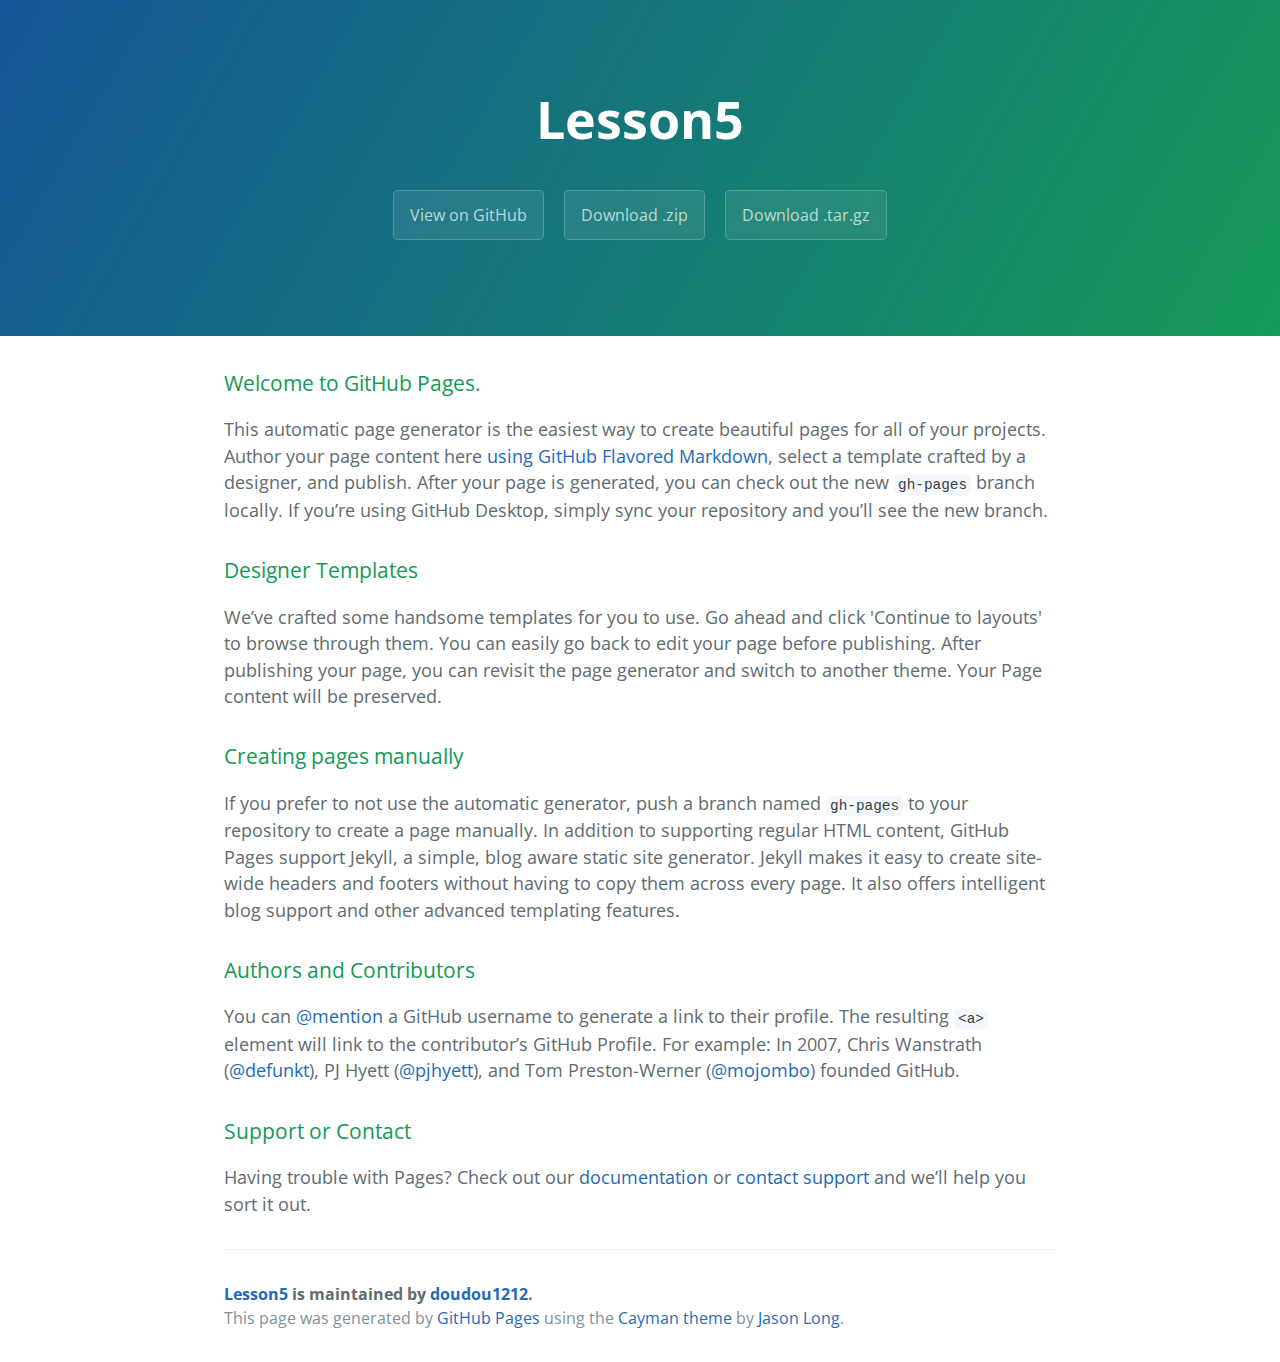
==== index.html @ 8c335685 "Create gh-pages branch via GitHub" ====
<!DOCTYPE html>
<html lang="en-us">
  <head>
    <meta charset="UTF-8">
    <title>Lesson5 by doudou1212</title>
    <meta name="viewport" content="width=device-width, initial-scale=1">
    <link rel="stylesheet" type="text/css" href="stylesheets/normalize.css" media="screen">
    <link href='https://fonts.googleapis.com/css?family=Open+Sans:400,700' rel='stylesheet' type='text/css'>
    <link rel="stylesheet" type="text/css" href="stylesheets/stylesheet.css" media="screen">
    <link rel="stylesheet" type="text/css" href="stylesheets/github-light.css" media="screen">
  </head>
  <body>
    <section class="page-header">
      <h1 class="project-name">Lesson5</h1>
      <h2 class="project-tagline"></h2>
      <a href="https://github.com/doudou1212/lesson5" class="btn">View on GitHub</a>
      <a href="https://github.com/doudou1212/lesson5/zipball/master" class="btn">Download .zip</a>
      <a href="https://github.com/doudou1212/lesson5/tarball/master" class="btn">Download .tar.gz</a>
    </section>

    <section class="main-content">
      <h3>
<a id="welcome-to-github-pages" class="anchor" href="#welcome-to-github-pages" aria-hidden="true"><span class="octicon octicon-link"></span></a>Welcome to GitHub Pages.</h3>

<p>This automatic page generator is the easiest way to create beautiful pages for all of your projects. Author your page content here <a href="https://guides.github.com/features/mastering-markdown/">using GitHub Flavored Markdown</a>, select a template crafted by a designer, and publish. After your page is generated, you can check out the new <code>gh-pages</code> branch locally. If you’re using GitHub Desktop, simply sync your repository and you’ll see the new branch.</p>

<h3>
<a id="designer-templates" class="anchor" href="#designer-templates" aria-hidden="true"><span class="octicon octicon-link"></span></a>Designer Templates</h3>

<p>We’ve crafted some handsome templates for you to use. Go ahead and click 'Continue to layouts' to browse through them. You can easily go back to edit your page before publishing. After publishing your page, you can revisit the page generator and switch to another theme. Your Page content will be preserved.</p>

<h3>
<a id="creating-pages-manually" class="anchor" href="#creating-pages-manually" aria-hidden="true"><span class="octicon octicon-link"></span></a>Creating pages manually</h3>

<p>If you prefer to not use the automatic generator, push a branch named <code>gh-pages</code> to your repository to create a page manually. In addition to supporting regular HTML content, GitHub Pages support Jekyll, a simple, blog aware static site generator. Jekyll makes it easy to create site-wide headers and footers without having to copy them across every page. It also offers intelligent blog support and other advanced templating features.</p>

<h3>
<a id="authors-and-contributors" class="anchor" href="#authors-and-contributors" aria-hidden="true"><span class="octicon octicon-link"></span></a>Authors and Contributors</h3>

<p>You can <a href="https://github.com/blog/821" class="user-mention">@mention</a> a GitHub username to generate a link to their profile. The resulting <code>&lt;a&gt;</code> element will link to the contributor’s GitHub Profile. For example: In 2007, Chris Wanstrath (<a href="https://github.com/defunkt" class="user-mention">@defunkt</a>), PJ Hyett (<a href="https://github.com/pjhyett" class="user-mention">@pjhyett</a>), and Tom Preston-Werner (<a href="https://github.com/mojombo" class="user-mention">@mojombo</a>) founded GitHub.</p>

<h3>
<a id="support-or-contact" class="anchor" href="#support-or-contact" aria-hidden="true"><span class="octicon octicon-link"></span></a>Support or Contact</h3>

<p>Having trouble with Pages? Check out our <a href="https://help.github.com/pages">documentation</a> or <a href="https://github.com/contact">contact support</a> and we’ll help you sort it out.</p>

      <footer class="site-footer">
        <span class="site-footer-owner"><a href="https://github.com/doudou1212/lesson5">Lesson5</a> is maintained by <a href="https://github.com/doudou1212">doudou1212</a>.</span>

        <span class="site-footer-credits">This page was generated by <a href="https://pages.github.com">GitHub Pages</a> using the <a href="https://github.com/jasonlong/cayman-theme">Cayman theme</a> by <a href="https://twitter.com/jasonlong">Jason Long</a>.</span>
      </footer>

    </section>

  
  </body>
</html>
---- stylesheets/stylesheet.css ----
* {
  box-sizing: border-box; }

body {
  padding: 0;
  margin: 0;
  font-family: "Open Sans", "Helvetica Neue", Helvetica, Arial, sans-serif;
  font-size: 16px;
  line-height: 1.5;
  color: #606c71; }

a {
  color: #1e6bb8;
  text-decoration: none; }
  a:hover {
    text-decoration: underline; }

.btn {
  display: inline-block;
  margin-bottom: 1rem;
  color: rgba(255, 255, 255, 0.7);
  background-color: rgba(255, 255, 255, 0.08);
  border-color: rgba(255, 255, 255, 0.2);
  border-style: solid;
  border-width: 1px;
  border-radius: 0.3rem;
  transition: color 0.2s, background-color 0.2s, border-color 0.2s; }
  .btn + .btn {
    margin-left: 1rem; }

.btn:hover {
  color: rgba(255, 255, 255, 0.8);
  text-decoration: none;
  background-color: rgba(255, 255, 255, 0.2);
  border-color: rgba(255, 255, 255, 0.3); }

@media screen and (min-width: 64em) {
  .btn {
    padding: 0.75rem 1rem; } }

@media screen and (min-width: 42em) and (max-width: 64em) {
  .btn {
    padding: 0.6rem 0.9rem;
    font-size: 0.9rem; } }

@media screen and (max-width: 42em) {
  .btn {
    display: block;
    width: 100%;
    padding: 0.75rem;
    font-size: 0.9rem; }
    .btn + .btn {
      margin-top: 1rem;
      margin-left: 0; } }

.page-header {
  color: #fff;
  text-align: center;
  background-color: #159957;
  background-image: linear-gradient(120deg, #155799, #159957); }

@media screen and (min-width: 64em) {
  .page-header {
    padding: 5rem 6rem; } }

@media screen and (min-width: 42em) and (max-width: 64em) {
  .page-header {
    padding: 3rem 4rem; } }

@media screen and (max-width: 42em) {
  .page-header {
    padding: 2rem 1rem; } }

.project-name {
  margin-top: 0;
  margin-bottom: 0.1rem; }

@media screen and (min-width: 64em) {
  .project-name {
    font-size: 3.25rem; } }

@media screen and (min-width: 42em) and (max-width: 64em) {
  .project-name {
    font-size: 2.25rem; } }

@media screen and (max-width: 42em) {
  .project-name {
    font-size: 1.75rem; } }

.project-tagline {
  margin-bottom: 2rem;
  font-weight: normal;
  opacity: 0.7; }

@media screen and (min-width: 64em) {
  .project-tagline {
    font-size: 1.25rem; } }

@media screen and (min-width: 42em) and (max-width: 64em) {
  .project-tagline {
    font-size: 1.15rem; } }

@media screen and (max-width: 42em) {
  .project-tagline {
    font-size: 1rem; } }

.main-content :first-child {
  margin-top: 0; }
.main-content img {
  max-width: 100%; }
.main-content h1, .main-content h2, .main-content h3, .main-content h4, .main-content h5, .main-content h6 {
  margin-top: 2rem;
  margin-bottom: 1rem;
  font-weight: normal;
  color: #159957; }
.main-content p {
  margin-bottom: 1em; }
.main-content code {
  padding: 2px 4px;
  font-family: Consolas, "Liberation Mono", Menlo, Courier, monospace;
  font-size: 0.9rem;
  color: #383e41;
  background-color: #f3f6fa;
  border-radius: 0.3rem; }
.main-content pre {
  padding: 0.8rem;
  margin-top: 0;
  margin-bottom: 1rem;
  font: 1rem Consolas, "Liberation Mono", Menlo, Courier, monospace;
  color: #567482;
  word-wrap: normal;
  background-color: #f3f6fa;
  border: solid 1px #dce6f0;
  border-radius: 0.3rem; }
  .main-content pre > code {
    padding: 0;
    margin: 0;
    font-size: 0.9rem;
    color: #567482;
    word-break: normal;
    white-space: pre;
    background: transparent;
    border: 0; }
.main-content .highlight {
  margin-bottom: 1rem; }
  .main-content .highlight pre {
    margin-bottom: 0;
    word-break: normal; }
.main-content .highlight pre, .main-content pre {
  padding: 0.8rem;
  overflow: auto;
  font-size: 0.9rem;
  line-height: 1.45;
  border-radius: 0.3rem; }
.main-content pre code, .main-content pre tt {
  display: inline;
  max-width: initial;
  padding: 0;
  margin: 0;
  overflow: initial;
  line-height: inherit;
  word-wrap: normal;
  background-color: transparent;
  border: 0; }
  .main-content pre code:before, .main-content pre code:after, .main-content pre tt:before, .main-content pre tt:after {
    content: normal; }
.main-content ul, .main-content ol {
  margin-top: 0; }
.main-content blockquote {
  padding: 0 1rem;
  margin-left: 0;
  color: #819198;
  border-left: 0.3rem solid #dce6f0; }
  .main-content blockquote > :first-child {
    margin-top: 0; }
  .main-content blockquote > :last-child {
    margin-bottom: 0; }
.main-content table {
  display: block;
  width: 100%;
  overflow: auto;
  word-break: normal;
  word-break: keep-all; }
  .main-content table th {
    font-weight: bold; }
  .main-content table th, .main-content table td {
    padding: 0.5rem 1rem;
    border: 1px solid #e9ebec; }
.main-content dl {
  padding: 0; }
  .main-content dl dt {
    padding: 0;
    margin-top: 1rem;
    font-size: 1rem;
    font-weight: bold; }
  .main-content dl dd {
    padding: 0;
    margin-bottom: 1rem; }
.main-content hr {
  height: 2px;
  padding: 0;
  margin: 1rem 0;
  background-color: #eff0f1;
  border: 0; }

@media screen and (min-width: 64em) {
  .main-content {
    max-width: 64rem;
    padding: 2rem 6rem;
    margin: 0 auto;
    font-size: 1.1rem; } }

@media screen and (min-width: 42em) and (max-width: 64em) {
  .main-content {
    padding: 2rem 4rem;
    font-size: 1.1rem; } }

@media screen and (max-width: 42em) {
  .main-content {
    padding: 2rem 1rem;
    font-size: 1rem; } }

.site-footer {
  padding-top: 2rem;
  margin-top: 2rem;
  border-top: solid 1px #eff0f1; }

.site-footer-owner {
  display: block;
  font-weight: bold; }

.site-footer-credits {
  color: #819198; }

@media screen and (min-width: 64em) {
  .site-footer {
    font-size: 1rem; } }

@media screen and (min-width: 42em) and (max-width: 64em) {
  .site-footer {
    font-size: 1rem; } }

@media screen and (max-width: 42em) {
  .site-footer {
    font-size: 0.9rem; } }
---- stylesheets/github-light.css ----
/*
   Copyright 2014 GitHub Inc.

   Licensed under the Apache License, Version 2.0 (the "License");
   you may not use this file except in compliance with the License.
   You may obtain a copy of the License at

       http://www.apache.org/licenses/LICENSE-2.0

   Unless required by applicable law or agreed to in writing, software
   distributed under the License is distributed on an "AS IS" BASIS,
   WITHOUT WARRANTIES OR CONDITIONS OF ANY KIND, either express or implied.
   See the License for the specific language governing permissions and
   limitations under the License.

*/

.pl-c /* comment */ {
  color: #969896;
}

.pl-c1      /* constant, markup.raw, meta.diff.header, meta.module-reference, meta.property-name, support, support.constant, support.variable, variable.other.constant */,
.pl-s .pl-v /* string variable */ {
  color: #0086b3;
}

.pl-e  /* entity */,
.pl-en /* entity.name */ {
  color: #795da3;
}

.pl-s .pl-s1 /* string source */,
.pl-smi      /* storage.modifier.import, storage.modifier.package, storage.type.java, variable.other, variable.parameter.function */ {
  color: #333;
}

.pl-ent /* entity.name.tag */ {
  color: #63a35c;
}

.pl-k /* keyword, storage, storage.type */ {
  color: #a71d5d;
}

.pl-pds              /* punctuation.definition.string, string.regexp.character-class */,
.pl-s                /* string */,
.pl-s .pl-pse .pl-s1 /* string punctuation.section.embedded source */,
.pl-sr               /* string.regexp */,
.pl-sr .pl-cce       /* string.regexp constant.character.escape */,
.pl-sr .pl-sra       /* string.regexp string.regexp.arbitrary-repitition */,
.pl-sr .pl-sre       /* string.regexp source.ruby.embedded */ {
  color: #183691;
}

.pl-v /* variable */ {
  color: #ed6a43;
}

.pl-id /* invalid.deprecated */ {
  color: #b52a1d;
}

.pl-ii /* invalid.illegal */ {
  background-color: #b52a1d;
  color: #f8f8f8;
}

.pl-sr .pl-cce /* string.regexp constant.character.escape */ {
  color: #63a35c;
  font-weight: bold;
}

.pl-ml /* markup.list */ {
  color: #693a17;
}

.pl-mh        /* markup.heading */,
.pl-mh .pl-en /* markup.heading entity.name */,
.pl-ms        /* meta.separator */ {
  color: #1d3e81;
  font-weight: bold;
}

.pl-mq /* markup.quote */ {
  color: #008080;
}

.pl-mi /* markup.italic */ {
  color: #333;
  font-style: italic;
}

.pl-mb /* markup.bold */ {
  color: #333;
  font-weight: bold;
}

.pl-md /* markup.deleted, meta.diff.header.from-file */ {
  background-color: #ffecec;
  color: #bd2c00;
}

.pl-mi1 /* markup.inserted, meta.diff.header.to-file */ {
  background-color: #eaffea;
  color: #55a532;
}

.pl-mdr /* meta.diff.range */ {
  color: #795da3;
  font-weight: bold;
}

.pl-mo /* meta.output */ {
  color: #1d3e81;
}
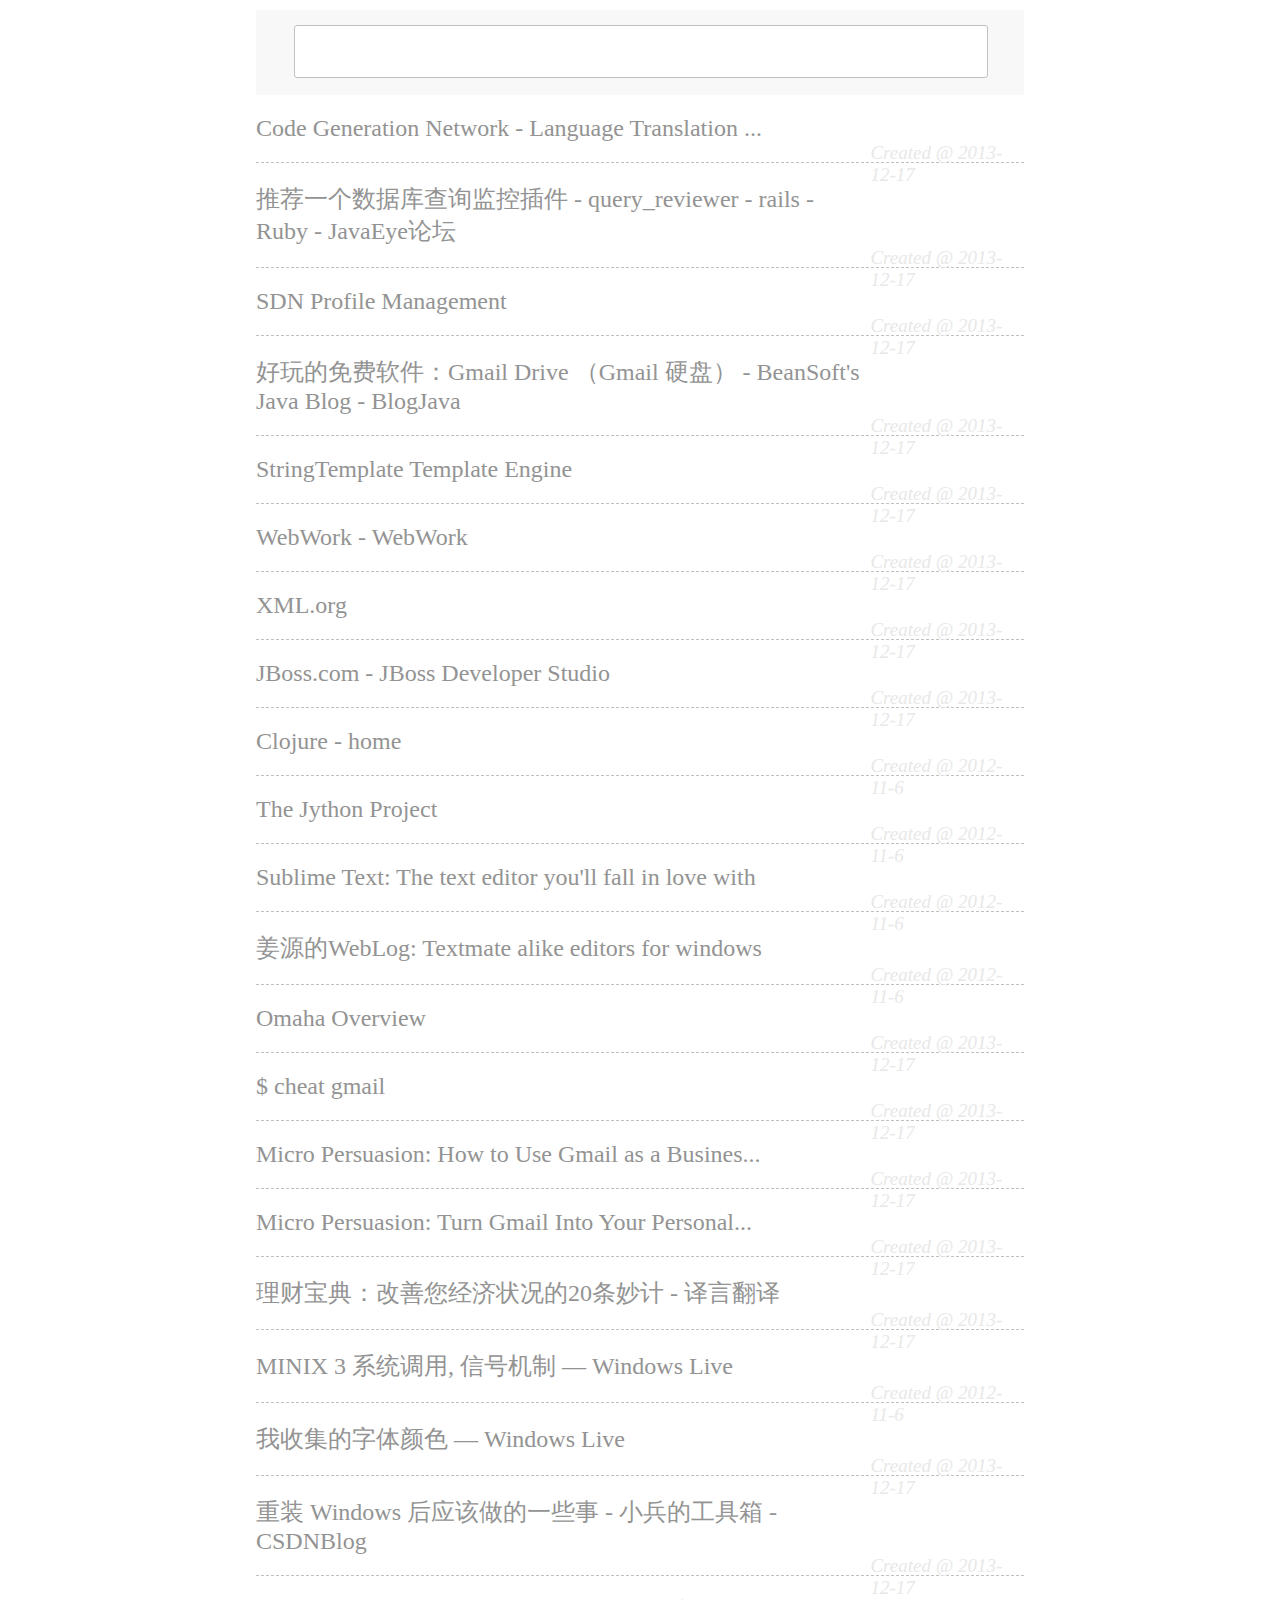
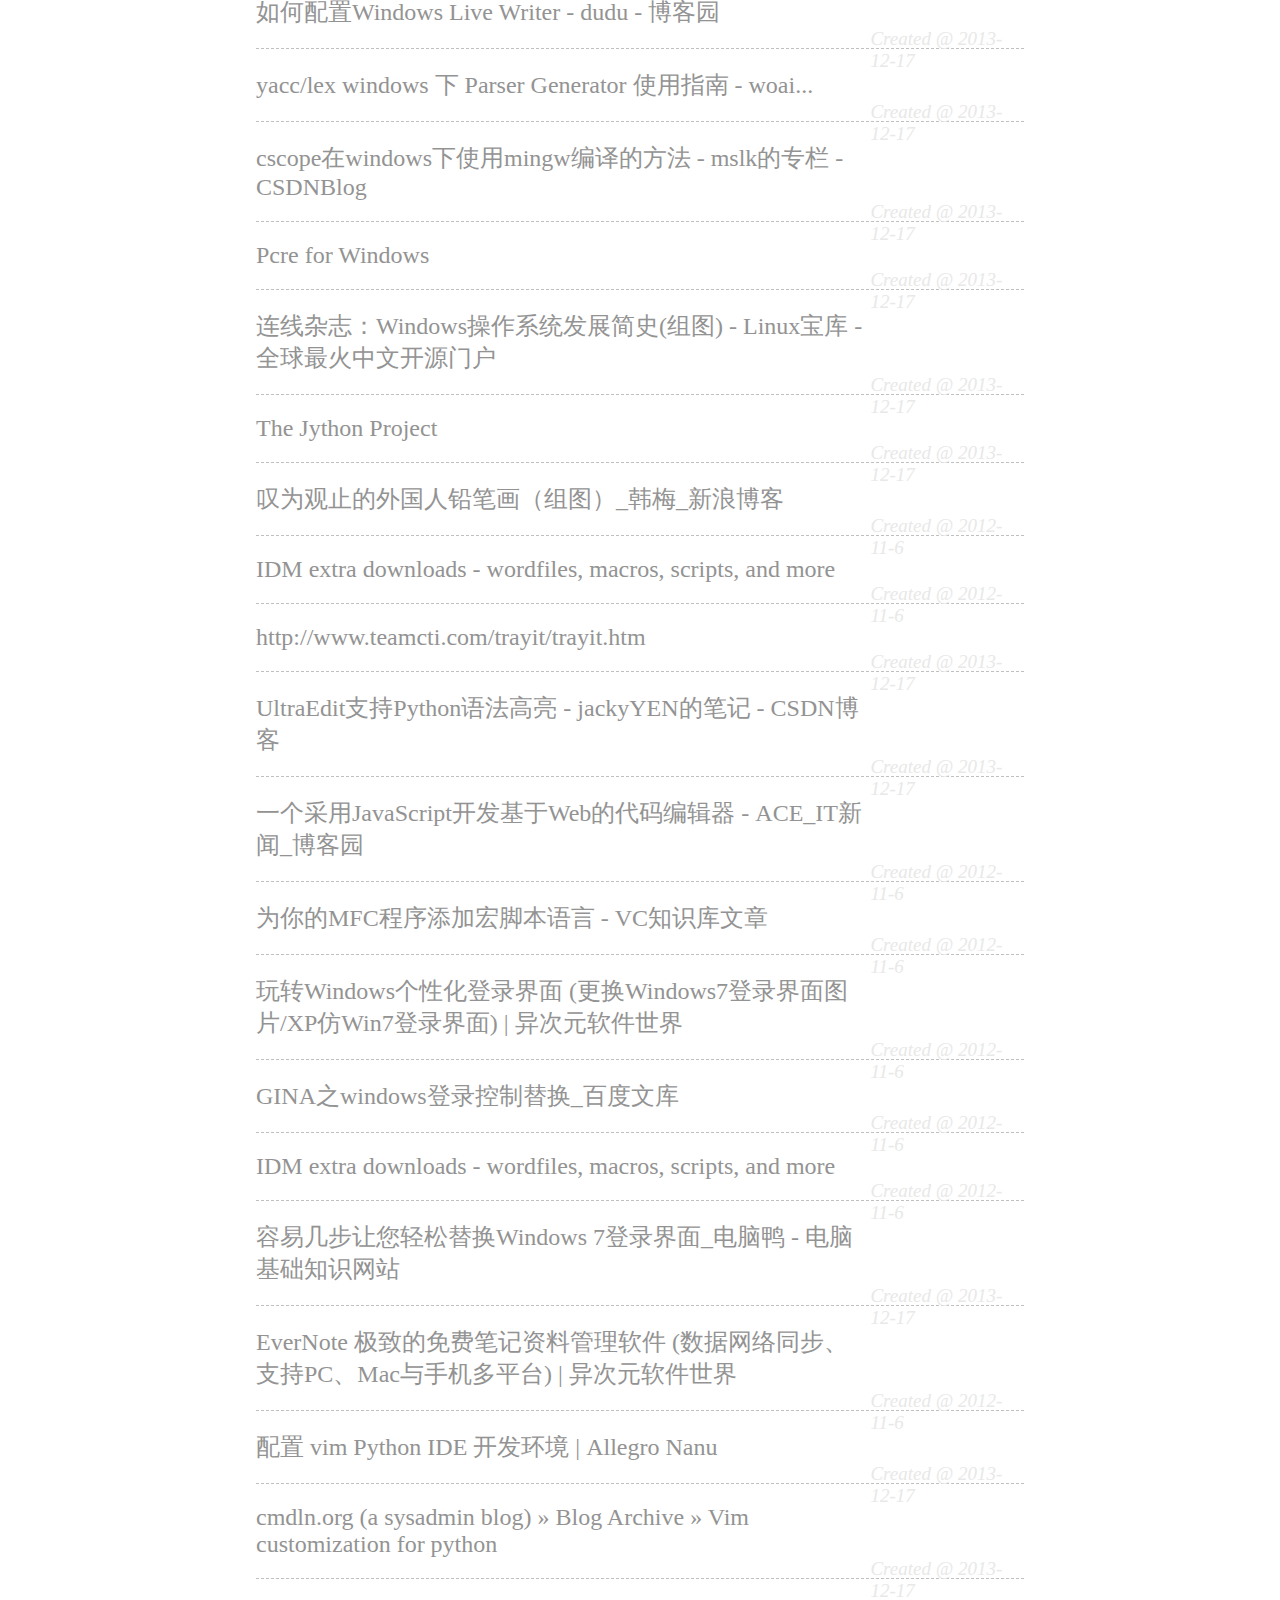
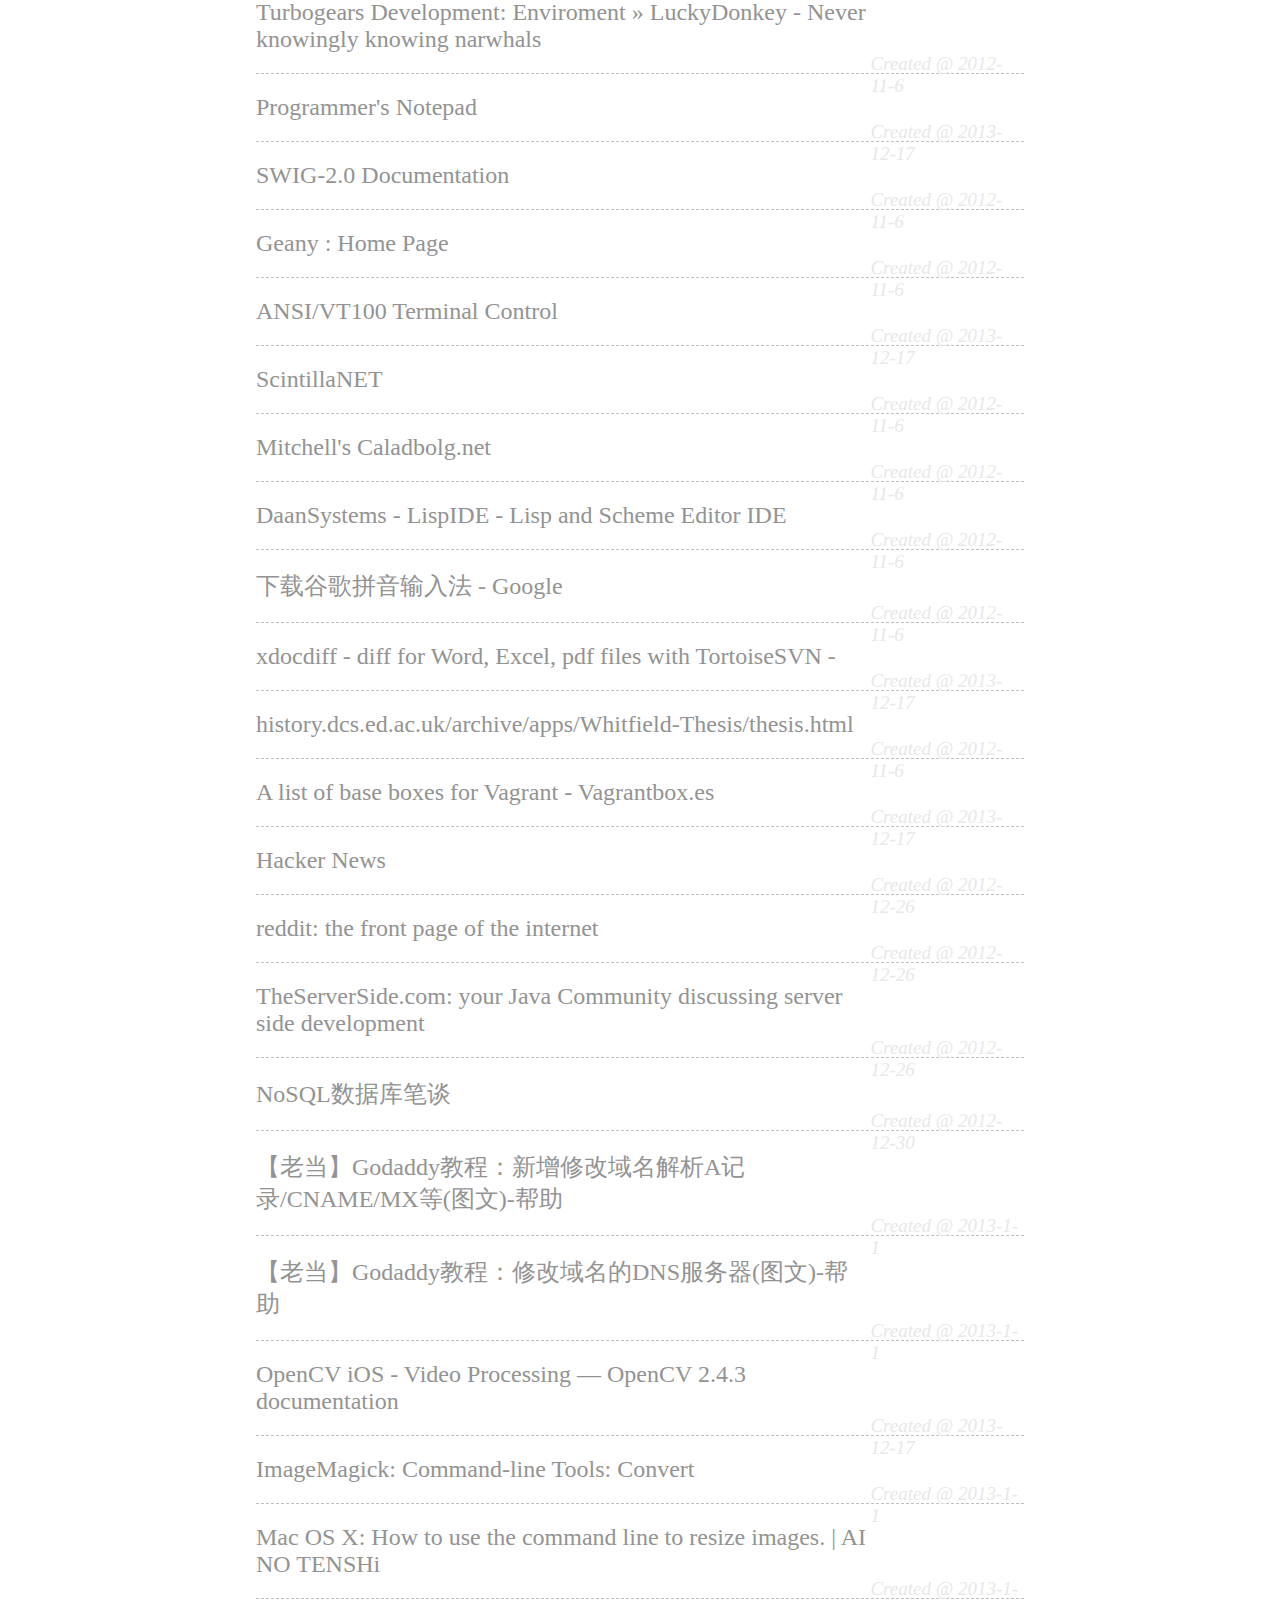
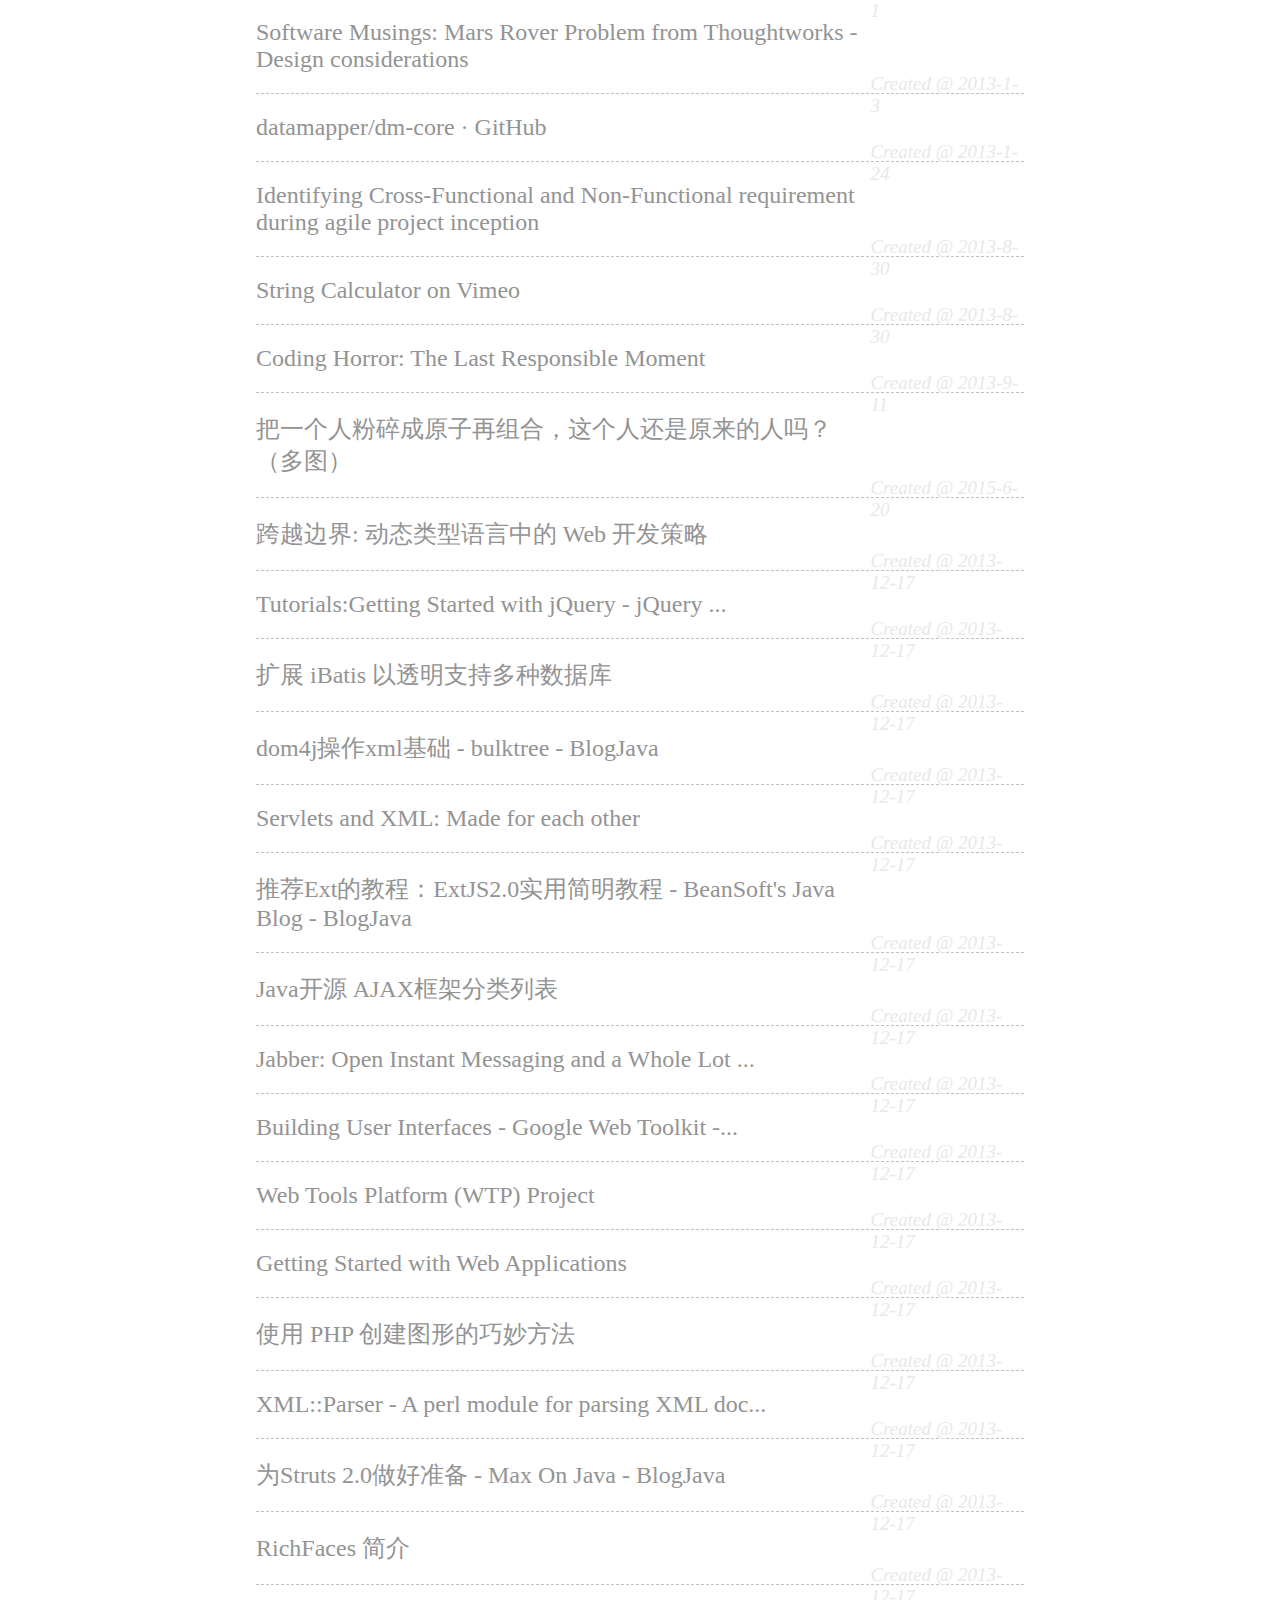
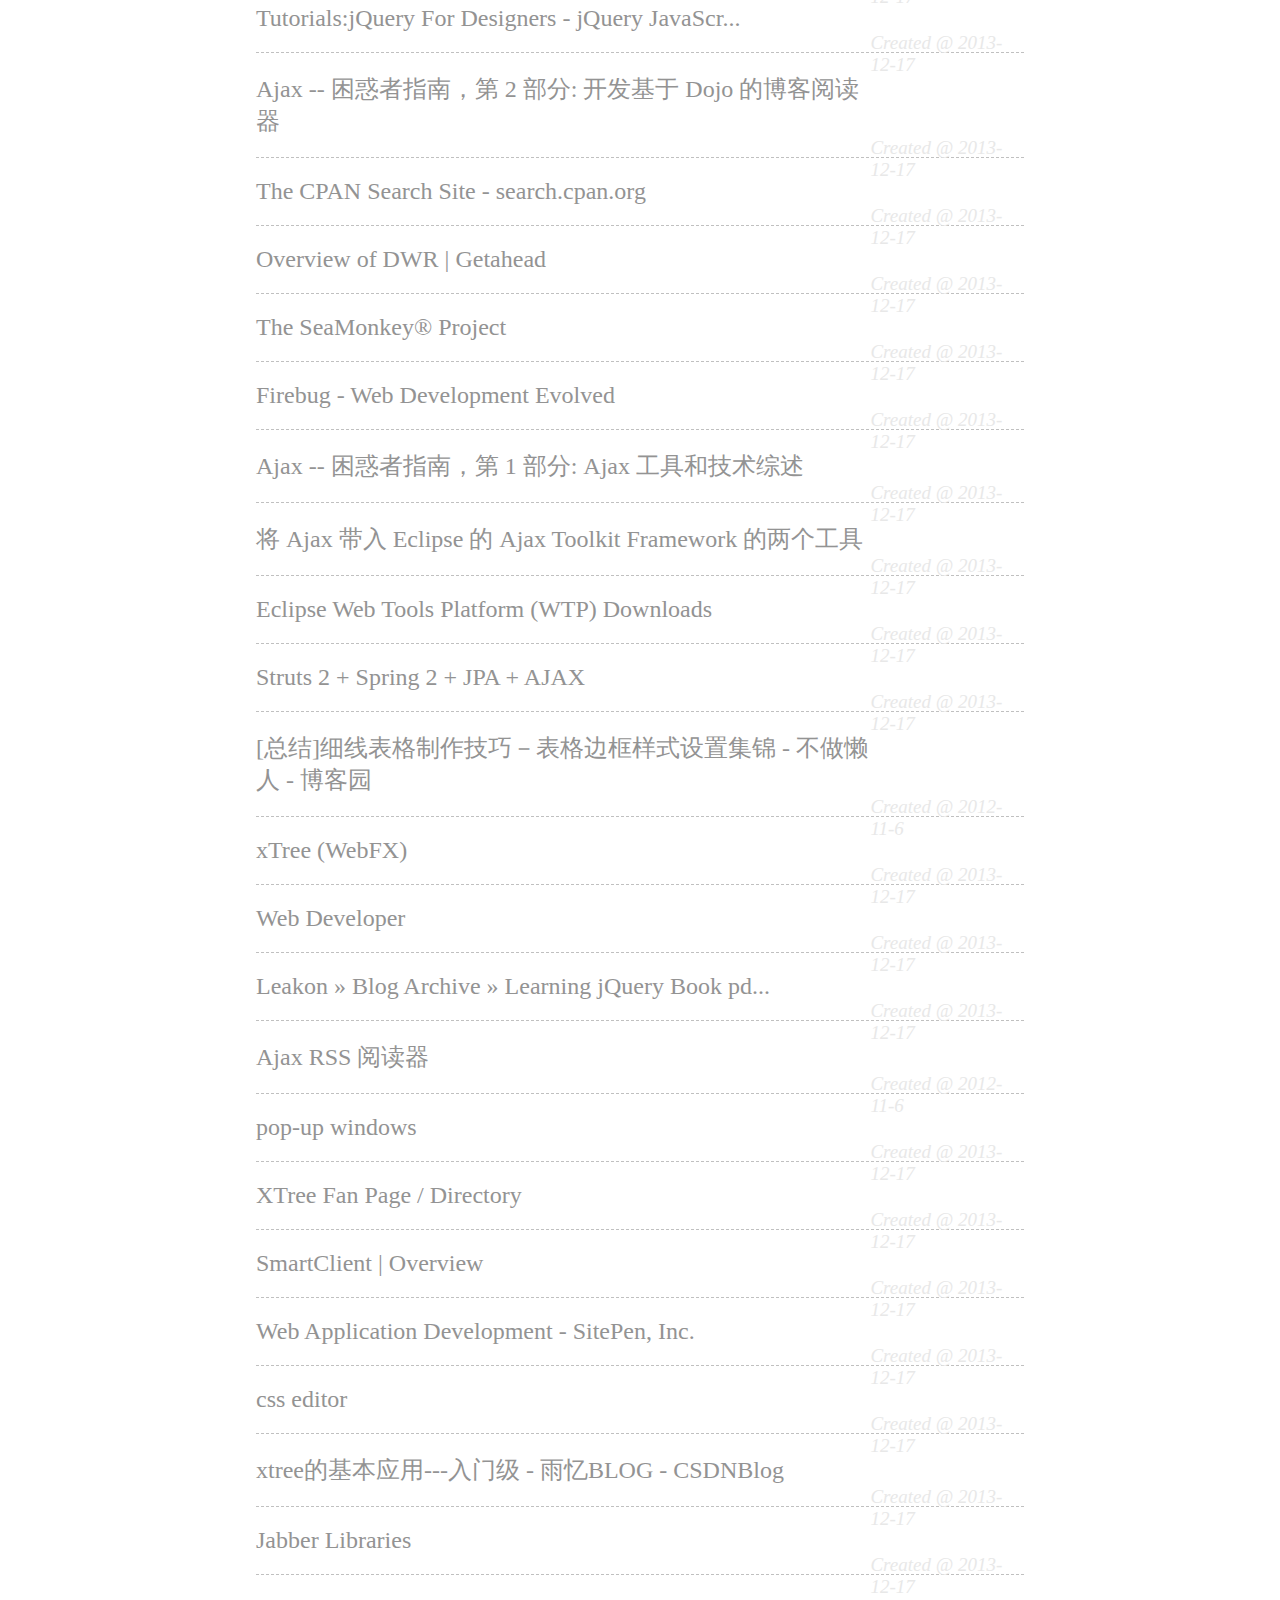
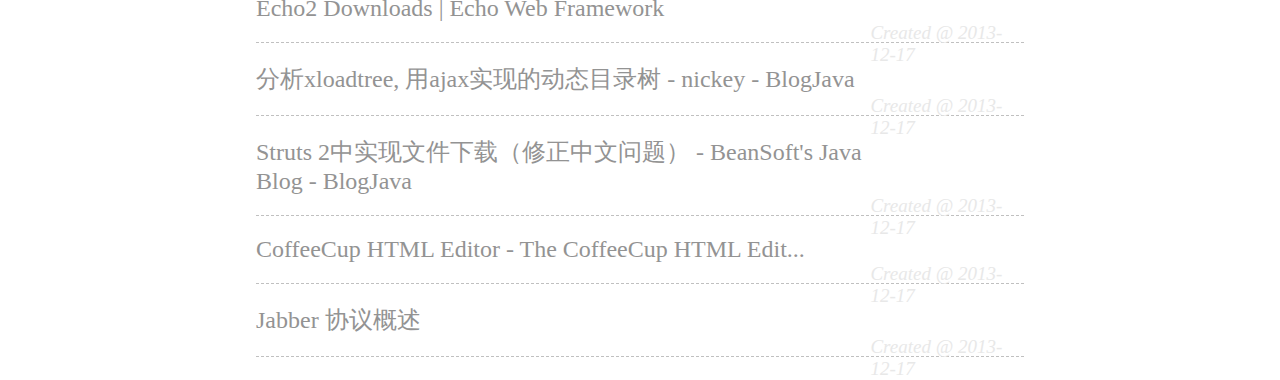
==== commit 3638a9e7: "change booksmark.html to index.html" ====
--- a/index.html
+++ b/index.html
@@ -1,57 +1,21 @@
 <!DOCTYPE html>
-<html lang="en-us">
-  <head>
-    <meta charset="UTF-8">
-    <title>Lesson5 by doudou1212</title>
-    <meta name="viewport" content="width=device-width, initial-scale=1">
-    <link rel="stylesheet" type="text/css" href="stylesheets/normalize.css" media="screen">
-    <link href='https://fonts.googleapis.com/css?family=Open+Sans:400,700' rel='stylesheet' type='text/css'>
-    <link rel="stylesheet" type="text/css" href="stylesheets/stylesheet.css" media="screen">
-    <link rel="stylesheet" type="text/css" href="stylesheets/github-light.css" media="screen">
-  </head>
-  <body>
-    <section class="page-header">
-      <h1 class="project-name">Lesson5</h1>
-      <h2 class="project-tagline"></h2>
-      <a href="https://github.com/doudou1212/lesson5" class="btn">View on GitHub</a>
-      <a href="https://github.com/doudou1212/lesson5/zipball/master" class="btn">Download .zip</a>
-      <a href="https://github.com/doudou1212/lesson5/tarball/master" class="btn">Download .tar.gz</a>
-    </section>
+<html>
+<head>
+    <meta http-equiv="Content-Type" content="text/html; charset=UTF-8">
+    <title>A Flexible Grid</title>
+    <meta name="viewport" content="width=device-width, initial-scale=1.0">
+    <link rel="stylesheet" type="text/css" href="style/main.css">
+    <script language="JavaScript" src="js/jquery-1.9.1.min.js"></script>
+    <script language="JavaScript" src="js/jquery-1.9.1.js"></script>
+    <script language="JavaScript" src="js/main.js"></script>
+</head>
 
-    <section class="main-content">
-      <h3>
-<a id="welcome-to-github-pages" class="anchor" href="#welcome-to-github-pages" aria-hidden="true"><span class="octicon octicon-link"></span></a>Welcome to GitHub Pages.</h3>
+<body>
+<div class="search">
+    <input id="search-content" type="text" oninput="textChanged()" value="">
+</div>
+<div id="content" class="content">
+</div>
 
-<p>This automatic page generator is the easiest way to create beautiful pages for all of your projects. Author your page content here <a href="https://guides.github.com/features/mastering-markdown/">using GitHub Flavored Markdown</a>, select a template crafted by a designer, and publish. After your page is generated, you can check out the new <code>gh-pages</code> branch locally. If you’re using GitHub Desktop, simply sync your repository and you’ll see the new branch.</p>
-
-<h3>
-<a id="designer-templates" class="anchor" href="#designer-templates" aria-hidden="true"><span class="octicon octicon-link"></span></a>Designer Templates</h3>
-
-<p>We’ve crafted some handsome templates for you to use. Go ahead and click 'Continue to layouts' to browse through them. You can easily go back to edit your page before publishing. After publishing your page, you can revisit the page generator and switch to another theme. Your Page content will be preserved.</p>
-
-<h3>
-<a id="creating-pages-manually" class="anchor" href="#creating-pages-manually" aria-hidden="true"><span class="octicon octicon-link"></span></a>Creating pages manually</h3>
-
-<p>If you prefer to not use the automatic generator, push a branch named <code>gh-pages</code> to your repository to create a page manually. In addition to supporting regular HTML content, GitHub Pages support Jekyll, a simple, blog aware static site generator. Jekyll makes it easy to create site-wide headers and footers without having to copy them across every page. It also offers intelligent blog support and other advanced templating features.</p>
-
-<h3>
-<a id="authors-and-contributors" class="anchor" href="#authors-and-contributors" aria-hidden="true"><span class="octicon octicon-link"></span></a>Authors and Contributors</h3>
-
-<p>You can <a href="https://github.com/blog/821" class="user-mention">@mention</a> a GitHub username to generate a link to their profile. The resulting <code>&lt;a&gt;</code> element will link to the contributor’s GitHub Profile. For example: In 2007, Chris Wanstrath (<a href="https://github.com/defunkt" class="user-mention">@defunkt</a>), PJ Hyett (<a href="https://github.com/pjhyett" class="user-mention">@pjhyett</a>), and Tom Preston-Werner (<a href="https://github.com/mojombo" class="user-mention">@mojombo</a>) founded GitHub.</p>
-
-<h3>
-<a id="support-or-contact" class="anchor" href="#support-or-contact" aria-hidden="true"><span class="octicon octicon-link"></span></a>Support or Contact</h3>
-
-<p>Having trouble with Pages? Check out our <a href="https://help.github.com/pages">documentation</a> or <a href="https://github.com/contact">contact support</a> and we’ll help you sort it out.</p>
-
-      <footer class="site-footer">
-        <span class="site-footer-owner"><a href="https://github.com/doudou1212/lesson5">Lesson5</a> is maintained by <a href="https://github.com/doudou1212">doudou1212</a>.</span>
-
-        <span class="site-footer-credits">This page was generated by <a href="https://pages.github.com">GitHub Pages</a> using the <a href="https://github.com/jasonlong/cayman-theme">Cayman theme</a> by <a href="https://twitter.com/jasonlong">Jason Long</a>.</span>
-      </footer>
-
-    </section>
-
-  
-  </body>
+</body>
 </html>
--- a/style/main.css
+++ b/style/main.css
@@ -0,0 +1,52 @@
+*{
+    margin: 0 auto;
+    padding: 0;
+    border: 0;
+}
+
+body{
+    width: 60%;
+}
+.search{
+    width: 100%;
+    height: 85px;
+    background-color: rgb(248,248,248);
+    margin-top: 10px;
+}
+.search input{
+    width: 90%;
+    height: 60%;
+    margin-top: 15px;
+    margin-left: 5%;
+    border-radius: 3px;
+    border: 1px solid silver;
+    font-family: inherit;
+    font-size: 33px;
+    color: rgb(77,77,77);
+}
+.search input:focus{
+    border-radius: 3px;
+    border: 3px solid;
+    border-color: rgb(133,191,252);
+    box-shadow:1px 2px 5px rgb(150,195,252);
+
+}
+#content div{
+    font-family: inherit;
+    font-size: 24px;
+    color: rgb(147,147,147);
+    border-bottom: 1px dashed silver ;
+    padding-bottom: 20px;
+    padding-top: 20px;
+}
+#content .ctime{
+    width: 20%;
+    float: right;
+    font-size: 19px;
+    font-style: italic;
+    color: rgb(232,232,232);
+}
+.highlight{
+    color: white;
+    background-color: rgb(244,70,152);
+}